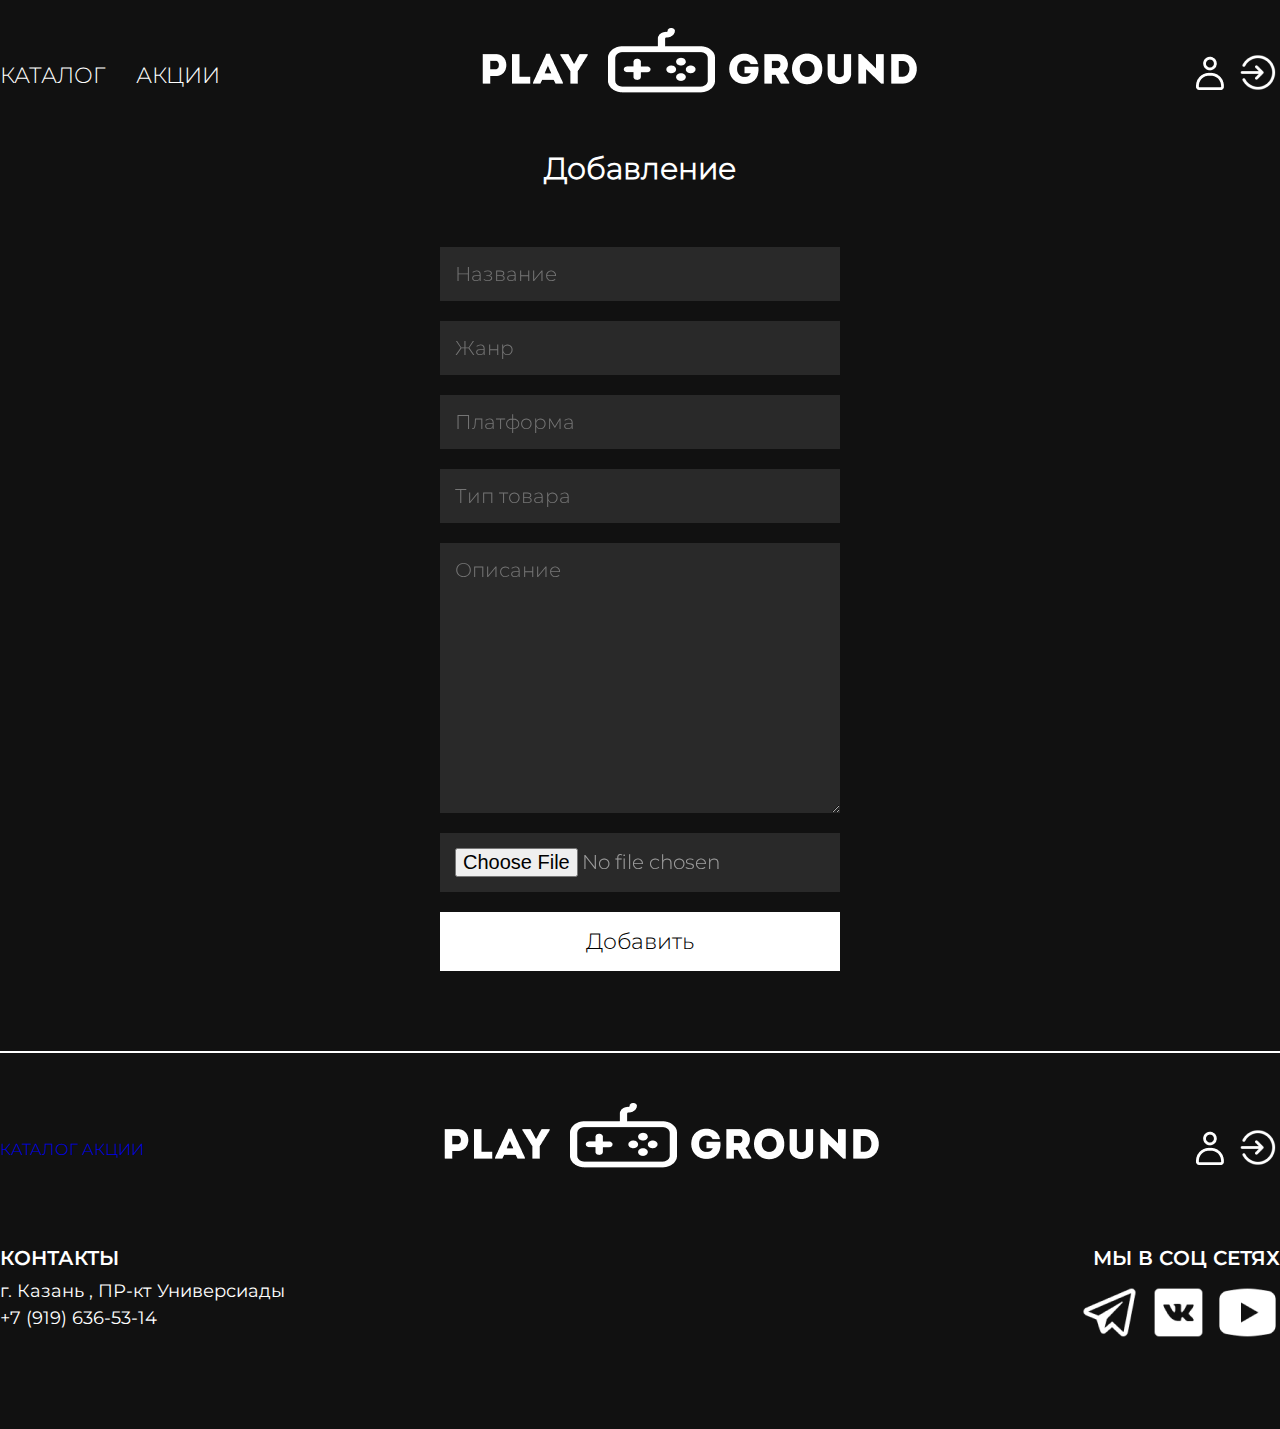
==== add.html @ f3a1b994 "first commit" ====
<!DOCTYPE html>
<html lang="en">

<head>
    <meta charset="UTF-8">
    <meta name="viewport" content="width=device-width, initial-scale=1.0">
    <title>Document</title>
    <link rel="stylesheet" href="./assets/css/style1.css">
</head>

<body>
    <!-- header start -->
    <header class="container">
        <div class="nav-a">
            <a href="index.html#katalog">КАТАЛОГ</a>
            <a href="index.html#sale">АКЦИИ</a>
        </div>

        <div class="logo">
           <a href="index.html"><img src="assets/img/header/logo1.png" alt=""></a> 
        </div>

        <div class="icons">
            <a href="aut.html"><img src="assets/img/footer/user.png" alt=""></a>
            <a href="adminka.html"><img src="assets/img/footer/log.png" alt=""></a>
        </div>

        <input type="checkbox" name="" id="burger">
        <label for="burger"></label>
        <nav class="burg">
            <a href="#katalog">Каталог</a>
            <a href="#sale">Скидки</a>
            <a href="aut.html"><img src="assets/img/footer/user.png" alt=""></a>
            <a href="adminka.html"><img src="assets/img/footer/log.png" alt=""></a>
        </nav>
    </header>

    <!-- adding start -->

    <div class="add_page">
        <div class="form">
            <h2>Добавление</h2>
            <form action="">
                <input type="text" placeholder="Название">
                <input type="text" placeholder="Жанр">
                <input type="text" placeholder="Платформа">
                <input type="text" placeholder="Тип товара">
                <textarea name="" id="" cols="30" rows="10" placeholder="Описание"></textarea>
                <input type="file" name="foto" id="" placeholder="Выберите фото">
                <button>Добавить</button>
            </form>
        </div>
    </div>

    <!-- adding end -->

    <!-- footer start -->

    <footer class="container">
        <div class="line"></div>
        <div class="head_footer ">
            <nav>
                <a href="#katalog">КАТАЛОГ</a>
                <a href="#sale">АКЦИИ</a>
            </nav>

            <div class="logo">
                <img src="assets/img/header/logo1.png" alt="">
            </div>

            <div class="icons">
                <a href=""><img src="assets/img/footer/user.png" alt=""></a>
                <a href=""><img src="assets/img/footer/log.png" alt=""></a>
            </div>
        </div>

        <div class="down_footer">
            <div class="kontacts">
                <h3>КОНТАКТЫ</h3>
                <div class="kontacts_text">
                    <p>г. Казань , ПР-кт Универсиады</p>
                    <p><a href="tel:+7 (919) 636-53-14">+7 (919) 636-53-14</a></p>
                </div>
            </div>

            <div class="socials">
                <h3>МЫ В СОЦ СЕТЯХ</h3>
                <div class="soc_icons">
                    <a href=""><img src="assets/img/footer/tg.png" alt=""></a>
                    <a href=""><img src="assets/img/footer/vk.png" alt=""></a>
                    <a href=""><img src="assets/img/footer/yt.png" alt=""></a>
                </div>
            </div>
        </div>


    </footer>
    <!-- footer end -->
</body>

</html>
---- assets/css/style1.css ----
* {
    padding: 0;
    margin: 0;
    box-sizing: border-box;
    list-style: none;
    text-decoration: none;
    scroll-behavior: smooth;
    transition: .7s;
    font-family: 'lig';
}

body {
    background-color: #111111;
}

.container {
    max-width: 1300px;
    margin: 0 auto;
}

@font-face {
    font-family: 'int';
    src: url(../fonts/Intro.otf);
}

@font-face {
    font-family: 'bold';
    src: url(../fonts/Montserrat-Bold.ttf);
}

@font-face {
    font-family: 'reg';
    src: url(../fonts/Montserrat-Regular.ttf);
}

@font-face {
    font-family: 'med';
    src: url(../fonts/Montserrat-Medium.ttf);
}

@font-face {
    font-family: 'sem';
    src: url(../fonts/Montserrat-SemiBold.ttf);
}

@font-face {
    font-family: 'lig';
    src: url(../fonts/Montserrat-Light.ttf);
}

/* header start */

header {
    display: flex;
    flex-direction: row;
    justify-content: space-between;
    align-items: center;
    height: 150px;
    padding: 15px 0;
}

header .nav-a {
    display: flex;
    gap: 30px;
}
header a {
    color: white;
    font-family: 'lig';
    font-size: 22px;
}

header a:hover {
    text-decoration: underline;
    transition: all .9s ease-in-out;
}

.burg {
    display: none;
}

#burger, [for=burger] {
    display: none;
}

/* header end */

/* banner start */

.banner {
    background: url(../img/banner/banner.png);
    background-size: cover;
    height: 65vh;
    width: 100%;
    display: flex;
    justify-content: center;
    
}

.banner_section{
    display: flex;
    flex-direction: column;
    align-items: center;
    gap: 60px;
}

.banner_text {
    display: flex;
    flex-direction: column;
    justify-content: center;
    align-items: center;
    gap: 15px;
}

.banner h1 {
    font-family: 'int';
    font-size: 60px;
    color: white;
    width: 372px;
    text-align: center;
    margin-bottom: 35px;
}

.banner h2 {
    color: white;
    font-size: 20px;
    font-family: 'sem';
    text-align: center;
    width: 616px;
    margin-bottom: 60px;
}

.banner h3 {
    font-family: 'bold';
    font-size: 60px;
    color: white;
}

.banner a {
    color: black;
    font-family: 'reg';
    font-size: 20px;
    background-color: white;
    border-radius: 4px;
    padding: 20px 140px;
}

.banner a:hover{
    background-color: rgba(255, 255, 255, 0.377);
    color: white;
    transition: all .7s ease-in-out;
}

.banner img:hover {
    transform: rotateX(10);
}
/* banner end */


/* katalog start */

.katalog_section {
    margin-top: 100px;
    display: flex;
    flex-direction: column;
    align-items: center;
    gap: 70px;
}

.katalog_section h2 {
    color: white;
    font-family: 'int';
    font-size: 40px;
}

.katalog {
    display: flex;
    flex-wrap: wrap;
    flex-direction: column;
    gap: 100px;
    align-items: center;
}

.kat {
    display: flex;
    gap: 80px;
    justify-content: center;
}

.kat_item {
    display: flex;
    flex-direction: column;
    align-items: start;
    gap: 15px;
}

.kat_item_img {
    position: relative;
}


.kat_btn {
    position: absolute;
    color: white;
    font-size: 18px;
    font-family: 'reg';
    background-color: white;
    border-radius: 12px;
    padding: 20px 80px;
    left: 20px;
    bottom: 20px;
    background: rgba(255, 255, 255, 0.1);
    backdrop-filter: blur(10px);
}

.kat_item_text {
    color: white;
    display: flex;
    flex-direction: column;
    gap: 10px;
}

.kat_item_text h3 {
    font-size: 24px;
    font-family: 'sem';
}

.kat_item_text h4 {
    font-size: 16px;
    font-family: 'reg';
}


/* katalog end */



/* sales start */

.sale-title {
    font-family: 'reg';
    font-weight: 600;
    font-size: 32px;
    color: #fff;

    margin-top: 80px;
    margin-bottom: 15px;
}

.sale {
    margin-bottom: 140px;
}

.sale-content-row {
    display: flex;
    flex-direction: row;
    gap: 40px;
}

.sale-content-block-column {
    display: flex;
    flex-direction: column;
    cursor: pointer;
    position: relative;
}

.sale-content-block-price {
    display: flex;
    flex-direction: row;
    align-items: center;
    gap: 20px;
    margin-top: 30px;
}

.right-now-price {
    font-family: 'reg';
    font-weight: 700;
    font-size: 32px;
    color: #fff;
}

.sale-content-block-column button {
    font-family: 'reg';
    font-size: 16px;
    color: #fff;

    width: 60px;
    height: 40px;

    background: rgba(255, 255, 255, 0.1);
    backdrop-filter: blur(10px);
    border: none;
    border-radius: 12px;
    position: absolute;
    left: 15px;
    top: 15px;
}

.previos-price {
    font-family: 'reg';
    font-weight: 400;
    font-size: 18px;
    color: rgba(255, 255, 255, 0.2);
}

.sale-content-block-name {
    font-family: 'reg';
    font-weight: 400;
    font-size: 20px;
    color: #fff;

    margin-top: 15px;
}

/* sales end */

.line {
    width: 1920px;
    border: 1px solid white;
}

/* footer start */

footer {
    display: flex;
    flex-direction: column;
    align-items: center;
    gap: 50px;
    padding: 80px 0;
}

.head_footer {
    display: flex;
    flex-direction: row;
    justify-content: space-between;
    align-items: center;
    width: 100%;
}

.head_footer .foot_nav {
    display: flex;
    gap: 30px;
}
.head_footer .foot_nav a {
    color: white;
    font-family: 'lig';
    font-size: 22px;
}

.head_footer .foot_nav a:hover {
    text-decoration: underline;
    transition: all .9s ease-in-out;
}

.down_footer {
    display: flex;
    flex-direction: row;
    justify-content: space-between;
    width: 100%;
}

.down_footer .kontacts {
    display: flex;
    flex-direction: column;
    gap: 10px;
    align-items: start;
}

.down_footer .kontacts h3, .socials h3 {
    color: white;
    font-size: 20px;
    font-family: 'sem';
}

.kontacts_text {
    display: flex;
    flex-direction: column;
    gap: 5px;
}

.down_footer .kontacts p, .kontacts a {
    color: white;
    font-size: 18px;
    font-family: 'reg';
}

.down_footer .socials {
    display: flex;
    flex-direction: column;
    gap: 10px;
    align-items: end;
}


/* footer end */


/* tovar page start */

.tov_cards_section {
    margin-top: 140px;
    margin-bottom: 140px;
    display: flex;
    gap: 60px;
}

.tov_card_item2 {
    display: flex;
    flex-direction: column;
    justify-content: space-between;
    gap: 20px;
    align-items: start;
}

.opis_title {
    font-size: 60px;
    font-family: 'int';
    color: white;
}

.opis h4 {
    font-size: 30px;
    color: white;
    font-family: 'lig';
}

.opis p {
    color: white;
    font-size: 20px;
    font-family: 'lig';
}

.opis_text {
    color: white;
    font-size: 25px;
    font-family: 'reg';
}

.opis_btn {
    background-color: rgba(255, 255, 255, 0.1);
    color: white;
    border-radius: 25px;
    padding: 40px 70px;
    font-size: 30px;
    font-family: 'reg';
}

.opis_btn:hover {
    background-color: white;
    color: black;
}

/* tovar page end */


/* admin page start */

.admin_content {
    max-height: 1080px;
    margin: 0 auto;
}

.admin_page {
    display: flex;
    width: 100%;
    height: 100vh;
}

.admin_left_side {
    background-color: black;
    padding: 50px 70px;
    color: white;
    width: 500px;
    display: flex;
    flex-direction: column;
    gap: 55px;
}

.admin_left_side_title {
    font-family: 'int';
    font-size: 30px;
    font-weight: 900;
}

.admin_prof {
    display: flex;
    gap: 20px;
    align-items: center;
    font-size: 24px;
    font-family: 'reg';
}

.user_img {
    width: 110px;
    height: 110px;
    background-color: #D9d9d9;
    border-radius: 100%;
}

.admin_nav p, .admin_nav a{
    font-size: 25px;
    font-family: 'lig';
    color: white;
}

.admin_nav {
    display: flex;
    flex-direction: column;
    gap: 10px;
}

.admin_exit {
    margin-top: 350px;
}

.admin_right_side {
    display: flex;
    flex-direction: column;
    justify-content: space-between;
    align-items: start;
    color: white;
    padding: 50px 60px;
    gap: 80px;
}

.admin_title_rightside {
    margin-left: 230px;
    text-align: center;
}

.admin_title_rightside h2 {
    font-size: 24px;
    font-family: 'reg';
}

.admin_title_rightside h3 {
    font-size: 20px;
    font-family: 'lig';
}

.admin_users {
    display: flex;
    flex-direction: column;
    gap: 15px;
}

.admin_users h2 {
    font-size: 30px;
}

.users {
    display: flex;
    flex-direction: column;
    gap: 20px;
    justify-content: space-between;
}

.users_item {
    display: flex;
    align-items: center;
    gap: 40px;
    padding: 20px;
    background-color: rgb(94, 69, 69);
}

.users_item a, .users_item p {
    font-size: 20px;
    font-family: 'lig';
    color: white;
}

.admin_kat {
    display: flex;
    flex-direction: column;
    gap: 20px;
    align-items: start;
}

.admin_kat h2 {
    font-size: 30px;
}

.admin_kat_item {
    display: flex;
    gap: 10px;
    align-items: start;
}

.admin_kat_items {
    display: flex;
    gap: 40px;
}

.admin_kat_item_btns {
    display: flex;
    flex-direction: column;
    align-items: center;
}

/* admin page end */


/* forms start */

.aut_page, .reg_page {
    display: flex;
    justify-content: center;
    padding: 140px 0;
}

.form {
    display: flex;
    flex-direction: column;
    justify-content: space-between;
    gap: 60px;
    align-items: center;
}

.form form{
    display: flex;
    flex-direction: column;
    justify-content: space-between;
    gap: 20px;
    align-items: center;
}

.form h2 {
    color: white;
    font-size: 30px;
}

input {
    padding: 15px;
    outline: none;
    font-size: 20px;
    color: rgba(255, 255, 255, 0.548);
    border: 4px;
    background: rgba(255, 255, 255, 0.1);
    backdrop-filter: blur(10px);
    width: 400px;
}

.form form button{
    width: 400px;
    padding: 15px 50px;

    font-size: 22px;
    color: black;
    background-color: white;
    border: 1px solid white;
    cursor: pointer;
}

.form form button:hover {
    background-color: rgb(114, 114, 114);
    border: 1px solid rgb(114, 114, 114); 
    color: white;
}

form p{
    color: white;
    font-size: 16px;
}

form a {
    text-decoration: underline;
    color: white;
    font-size: 16px;
}

form textarea {
    padding: 15px;
    outline: none;
    font-size: 20px;
    color: rgba(255, 255, 255, 0.548);
    border: 4px;
    background: rgba(255, 255, 255, 0.1);
    backdrop-filter: blur(10px);
    width: 400px;
}

.soglasie {
    display: flex;
    gap: 10px;
    align-items: center;
}

.soglasie input {
    width: 20px;
    height: 20px;

}

/* forms  end */

/* delete page start */

.del_page {
    display: flex;
    justify-content: center;
    padding: 140px 0;
}

.del_page .form h2{
    color: white;
    font-size: 30px;
    text-align: center;
}

.del_buttons {
    display: flex;
    gap: 20px;
    align-items: center;
}

.del_buttons button {
    width: 300px;
    padding: 15px 50px;

    font-size: 22px;
    color: black;
    background-color: white;
    border: 1px solid white;
    cursor: pointer;
}

.del_buttons button:hover {
    background-color: rgb(114, 114, 114);
    border: 1px solid rgb(114, 114, 114); 
    color: white;
}
/* delete page end */


/* adaptation start */

@media screen and (max-width:768px){
    .container {
        max-width: 700px;
    }

    /* header start */

    header {
        display: flex;
        flex-direction: row;
        justify-content: space-between;
        align-items: center;
        height: 150px;
        padding: 15px 0;
    }
    
    header .nav-a {
        display: none;
    }

    .icons {
        display: none;
    }

    [for=burger] {
        display: flex;
        position: fixed;
        right: 40px;
        top: 40px;
        z-index: 100000;
    }

    [for=burger]::before {
        content: url(../img/burg.svg);
        font-size: 25px;
    }

    .burg {
        position: fixed;
        width: 40%;
        background-color: rgb(0, 0, 0);
        padding: 20px;
        gap: 15px;
        top: 30px;
        right: 20px;
        flex-direction: column;
        display: none;
        z-index: 10000;
    }

    .burg a{
        color: white;
    }

    #burger:checked + [for=burger] + .burg {
        display: flex;
        animation: show 0.5s;
    }

    #burger:checked + [for=burger]::before {
        content: url(../img/close.svg);
        font-size: 30px;
    }

    @keyframes show {
        0%{
            opacity: 0;
        }
        
        100% {
            opacity: 1;
        }
    }

    .banner {
        z-index: -1;
    }

    /* header end */

    /* katalog start */

    
    .katalog_section h2 {
        font-size: 35px;
    }
    
    .katalog {
        flex-direction: row;
    }
    
    .kat {
        display: flex;
        flex-direction: column;
        gap: 80px;
        justify-content: center;
    }
    
    .kat_item {
        display: flex;
        flex-direction: column;
        align-items: start;
        gap: 15px;
    }
    
    .kat_item_img {
        position: relative;
    }
    
    
    .kat_btn {
        position: absolute;
        color: white;
        font-size: 18px;
        font-family: 'reg';
        background-color: white;
        border-radius: 12px;
        padding: 20px 80px;
        left: 20px;
        bottom: 20px;
        background: rgba(255, 255, 255, 0.1);
        backdrop-filter: blur(10px);
    }
    
    .kat_item_text {
        color: white;
        display: flex;
        flex-direction: column;
        gap: 10px;
    }
    
    .kat_item_text h3 {
        font-size: 24px;
        font-family: 'sem';
    }
    
    .kat_item_text h4 {
        font-size: 16px;
        font-family: 'reg';
    }
    

    /* katalog end */


    /* sales start */

    .sale-content-row {
        flex-direction: column;
    }

    /* sales end */


    /* foooter start */

    .head_footer .foot_nav {
       display: none;
    }

    .head_footer .icons {
        display: none;
    }

    .head_footer .logo {
        margin: 0 auto;
    }

    .line {
        width: 768px;
    }

    /* footer end */

    /* tovar page */

    .tov_cards_section {
        margin-top: 100px;
        margin-bottom: 100px;
        display: flex;
        flex-direction: column;
        align-items: center;
        gap: 60px;
    }

    .tov_item_card1 img {
        width: 700px;
    }
    
    
    .opis_btn {
        width: 100%;
        text-align: center;
    }
    
    .opis_btn:hover {
        background-color: white;
        color: black;
    }

    /* tovar page end */


    /* admin page start */

    .admin_content {
        max-width: 748px;
    }
    
    .admin_left_side {
        padding: 40px 10px;
        width: 30%;
        height: 100%;
    }
    
    .admin_left_side_title {
        font-size: 18px;
    }

    .admin_prof h2 {
        font-size: 20px;
    }
    
    .user_img {
        width: 70px;
        height: 70px;
    }
    
    .admin_nav p, .admin_nav a{
        font-size: 20px;
    }

    .admin_exit img {
        margin-top: 30px;
        width: 60px;
        height: 60px;
    }
    
    .admin_right_side {
        padding: 50px 20px;
        gap: 80px;
    }
    
    .admin_title_rightside {
        margin-left: 80px;
    }
    
    .admin_title_rightside h2 {
        font-size: 22px;
    }
    
    .admin_title_rightside h3 {
        font-size: 18px;
    }
    
    .admin_users h2 {
        font-size: 20px;
    }
    
    .users_item {
        gap: 15px;
        padding: 15px;
    }
    
    .users_item a, .users_item p {
        font-size: 14px;
    }
    
    .admin_kat h2 {
        font-size: 20px;
    }
    
    .admin_kat_item {
        gap: 10px;
    }
    
    .admin_kat_items {
        flex-direction: row;
        flex-wrap: wrap;
        gap: 20px;
    }

    .admin_kat_item_btns {
        display: flex;
        flex-direction: column;
    }

    .kat_item1 .kat_item_img img {
        width: 150px;
        height: 250px;
    }
    

    /* admin page end */

    

}
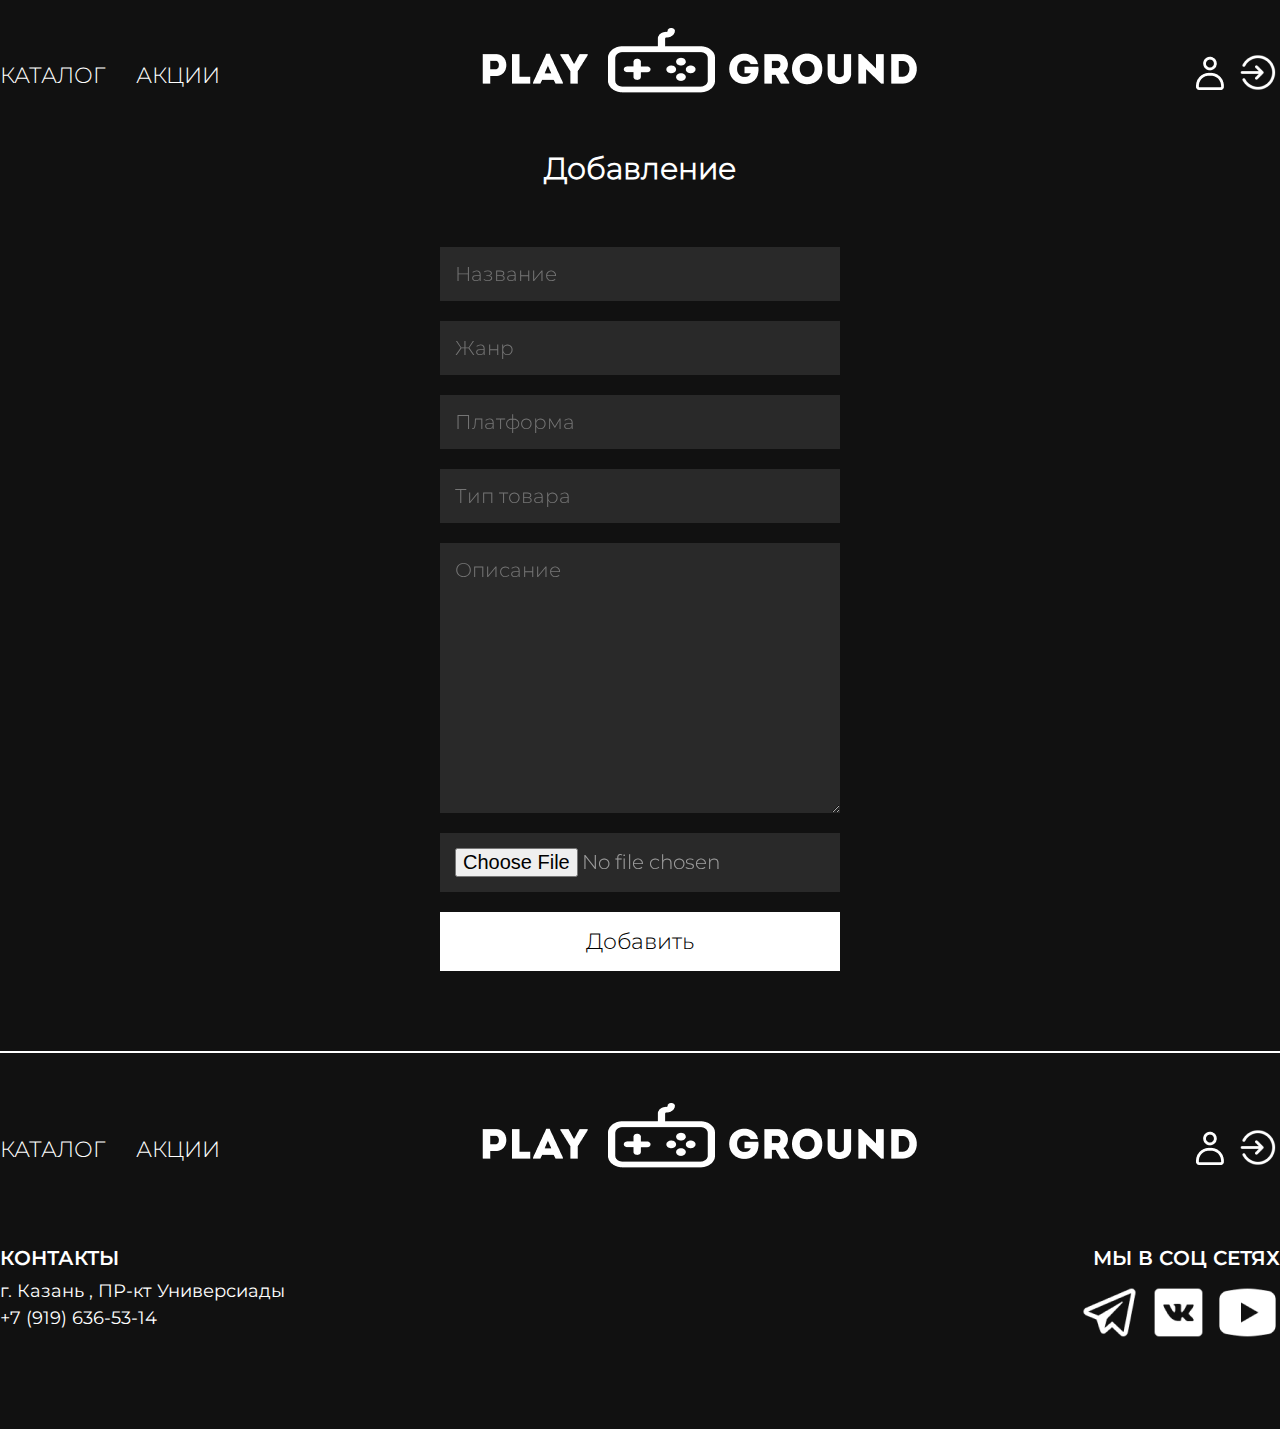
==== commit 25708f53: "edited" ====
--- a/add.html
+++ b/add.html
@@ -17,7 +17,7 @@
         </div>
 
         <div class="logo">
-           <a href="index.html"><img src="assets/img/header/logo1.png" alt=""></a> 
+            <a href="index.html"><img src="assets/img/header/logo1.png" alt=""></a>
         </div>
 
         <div class="icons">
@@ -28,8 +28,8 @@
         <input type="checkbox" name="" id="burger">
         <label for="burger"></label>
         <nav class="burg">
-            <a href="#katalog">Каталог</a>
-            <a href="#sale">Скидки</a>
+            <a href="index.html#katalog">Каталог</a>
+            <a href="index.html#sale">Скидки</a>
             <a href="aut.html"><img src="assets/img/footer/user.png" alt=""></a>
             <a href="adminka.html"><img src="assets/img/footer/log.png" alt=""></a>
         </nav>
@@ -59,10 +59,10 @@
     <footer class="container">
         <div class="line"></div>
         <div class="head_footer ">
-            <nav>
-                <a href="#katalog">КАТАЛОГ</a>
-                <a href="#sale">АКЦИИ</a>
-            </nav>
+            <div class="foot_nav">
+                <a href="index.html#katalog">КАТАЛОГ</a>
+                <a href="index.html#sale">АКЦИИ</a>
+            </div>
 
             <div class="logo">
                 <img src="assets/img/header/logo1.png" alt="">
